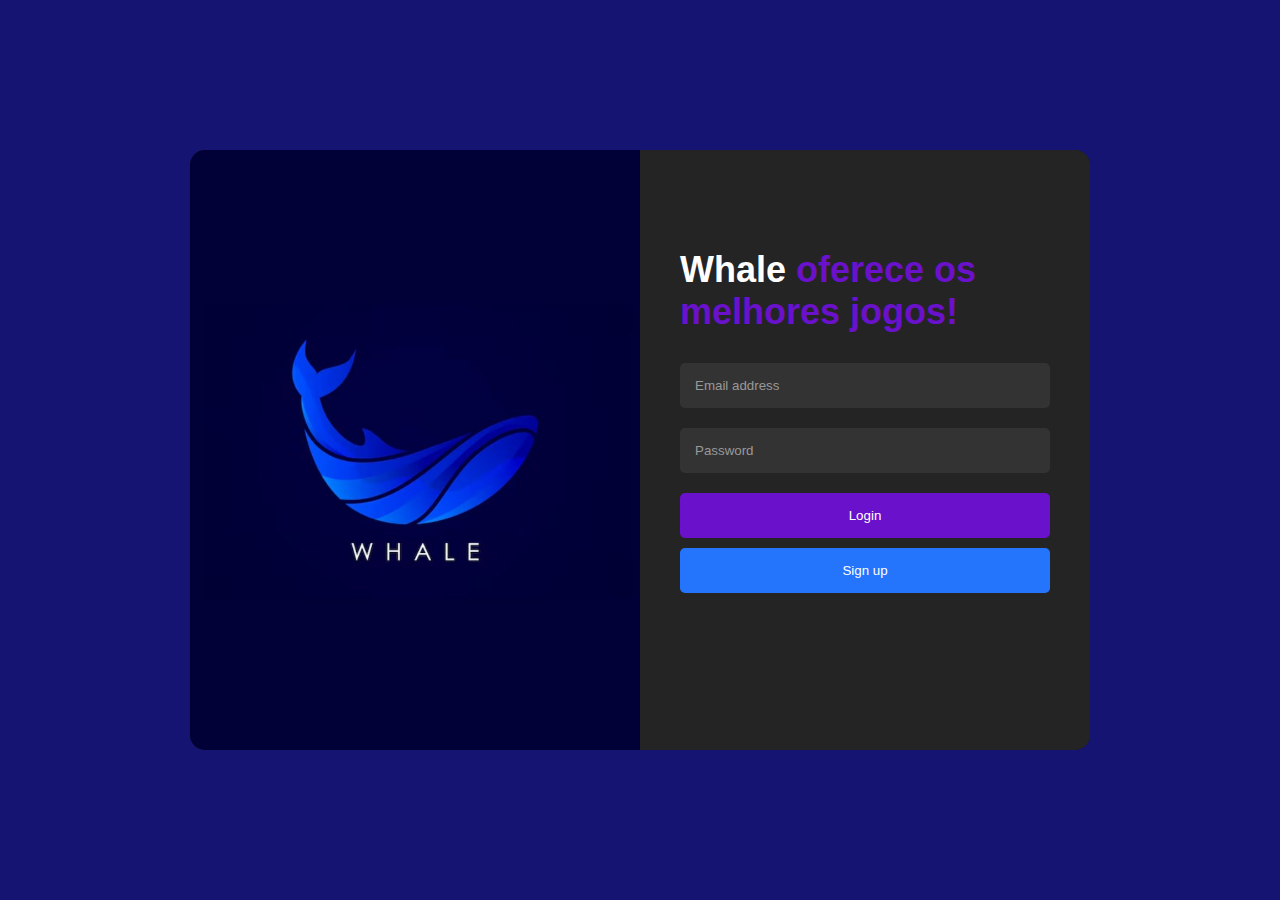
==== login.html @ 519f535e "Add files via upload" ====
<!DOCTYPE html>
<html lang="en">
<head>
    <meta charset="UTF-8">
    <meta name="viewport" content="width=device-width, initial-scale=1.0">
    <title>Login</title>
    <link rel="stylesheet" href="style.css">
</head>
<body>
    <div class="login-container">
        <div class="left-panel">
            <img src="whale.jpg" alt="logo">
            <div class="abstract-bg"></div>
        </div>
        <div class="right-panel">
            <div class="login-form">
                <h1>Whale  <span>oferece os melhores jogos!</span></h1>
                <form id="loginForm">
                    <input type="email" id="email" placeholder="Email address" required>
                    <input type="password" id="password" placeholder="Password" required>
                    <button type="submit" class="btn login">Login</button>
                    <button type="button" class="btn signup" id="signUpBtn">Sign up</button>
                </form>
                <div class="social-icons">
                    <a href="#"><i class="fab fa-facebook-f"></i></a>
                    <a href="#"><i class="fab fa-twitter"></i></a>
                    <a href="#"><i class="fab fa-instagram"></i></a>
                </div>
            </div>
        </div>
    </div>
    <script src="script.js"></script>
</body>
</html>
---- style.css ----
* {
    margin: 0;
    padding: 0;
    box-sizing: border-box;
}

body {
    font-family: 'Poppins', sans-serif;
    background-color: #161472;
    color: #fff;
    display: flex;
    justify-content: center;
    align-items: center;
    height: 100vh;
}

.left-panel img {
    width: 100%;
    height: 100%;
    object-fit: cover;
}

.login-container {
    display: flex;
    width: 900px;
    height: 600px;
    background-color: #1e1e1e;
    border-radius: 15px;
    overflow: hidden;
}

.left-panel {
    width: 50%;
    background: linear-gradient(135deg, #6a11cb 0%, #2575fc 100%);
    display: flex;
    align-items: center;
    justify-content: center;
}


.right-panel {
    width: 50%;
    padding: 40px;
    display: flex;
    flex-direction: column;
    justify-content: center;
    background-color: #242424;
}
h1 {
    color: #fff;
    font-size: 24px;
    margin-bottom: 20px;
    font-weight: 600; 
}

.login-form h1 {
    font-size: 36px;
    margin-bottom: 20px;
}

.login-form h1 span {
    color: #6a11cb;
}

.login-form input {
    width: 100%;
    padding: 15px;
    margin: 10px 0;
    border-radius: 5px;
    border: none;
    background-color: #333;
    color: #fff;
}

.login-form input::placeholder {
    color: #999;
}


.btn {
    width: 100%;
    padding: 15px;
    margin-top: 10px;
    border: none;
    border-radius: 5px;
    cursor: pointer;
}

.btn.login {
    background-color: #6a11cb;
    color: #fff;
}

.btn.signup {
    background-color: #2575fc;
    color: #fff;
}

.social-icons {
    margin-top: 30px;
    text-align: center;
}

.social-icons a {
    color: #fff;
    margin: 0 10px;
    font-size: 24px;
}

.social-icons a:hover {
    color: #6a11cb;
}
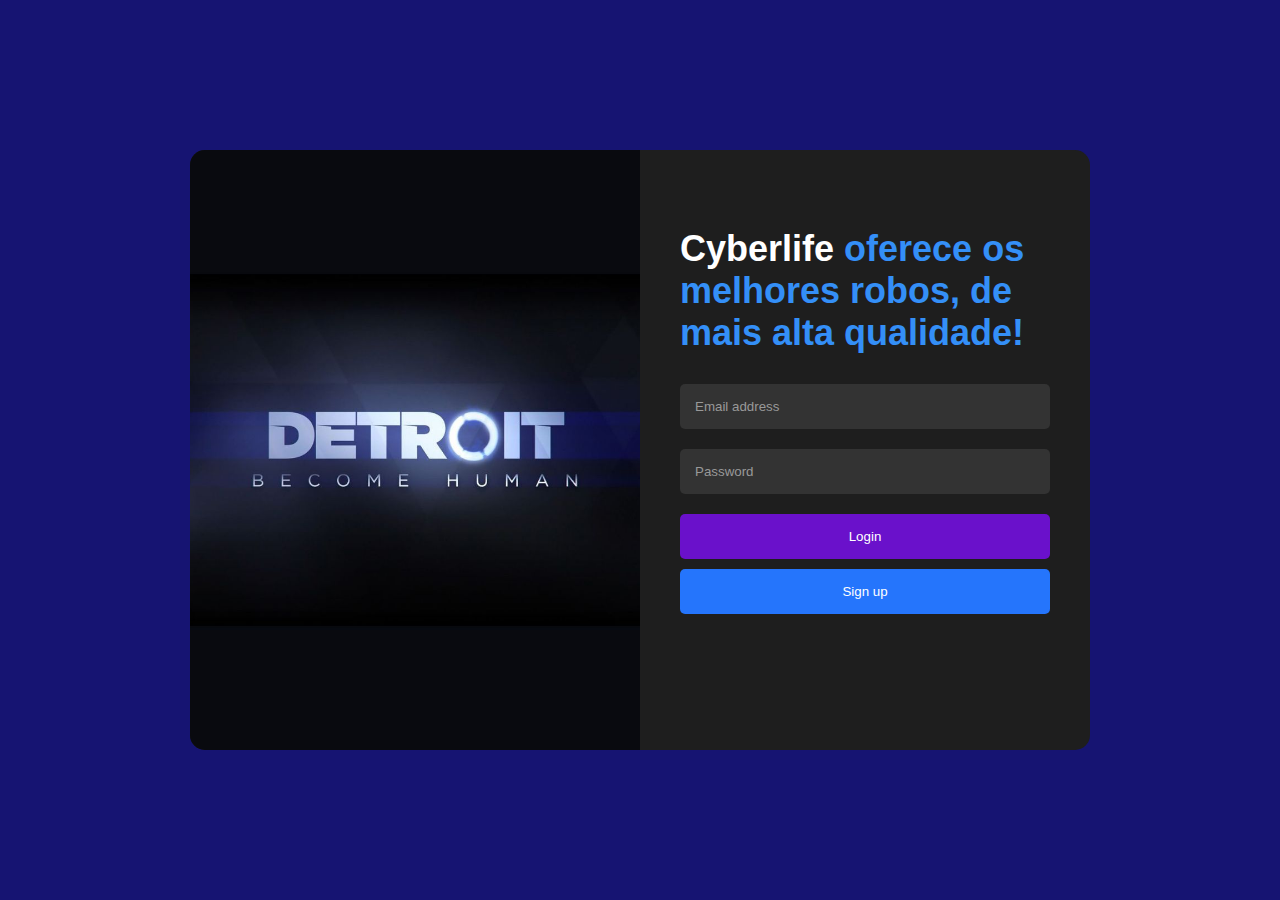
==== commit 60c3d733: "Add files via upload" ====
--- a/login.html
+++ b/login.html
@@ -9,12 +9,12 @@
 <body>
     <div class="login-container">
         <div class="left-panel">
-            <img src="whale.jpg" alt="logo">
+            <img src="detroit.jpg" alt="logo">
             <div class="abstract-bg"></div>
         </div>
         <div class="right-panel">
             <div class="login-form">
-                <h1>Whale  <span>oferece os melhores jogos!</span></h1>
+                <h1>Cyberlife  <span>oferece os melhores robos, de mais alta qualidade!</span></h1>
                 <form id="loginForm">
                     <input type="email" id="email" placeholder="Email address" required>
                     <input type="password" id="password" placeholder="Password" required>
--- a/style.css
+++ b/style.css
@@ -44,7 +44,6 @@
     display: flex;
     flex-direction: column;
     justify-content: center;
-    background-color: #242424;
 }
 h1 {
     color: #fff;
@@ -59,7 +58,7 @@
 }
 
 .login-form h1 span {
-    color: #6a11cb;
+    color: #348ff7;
 }
 
 .login-form input {
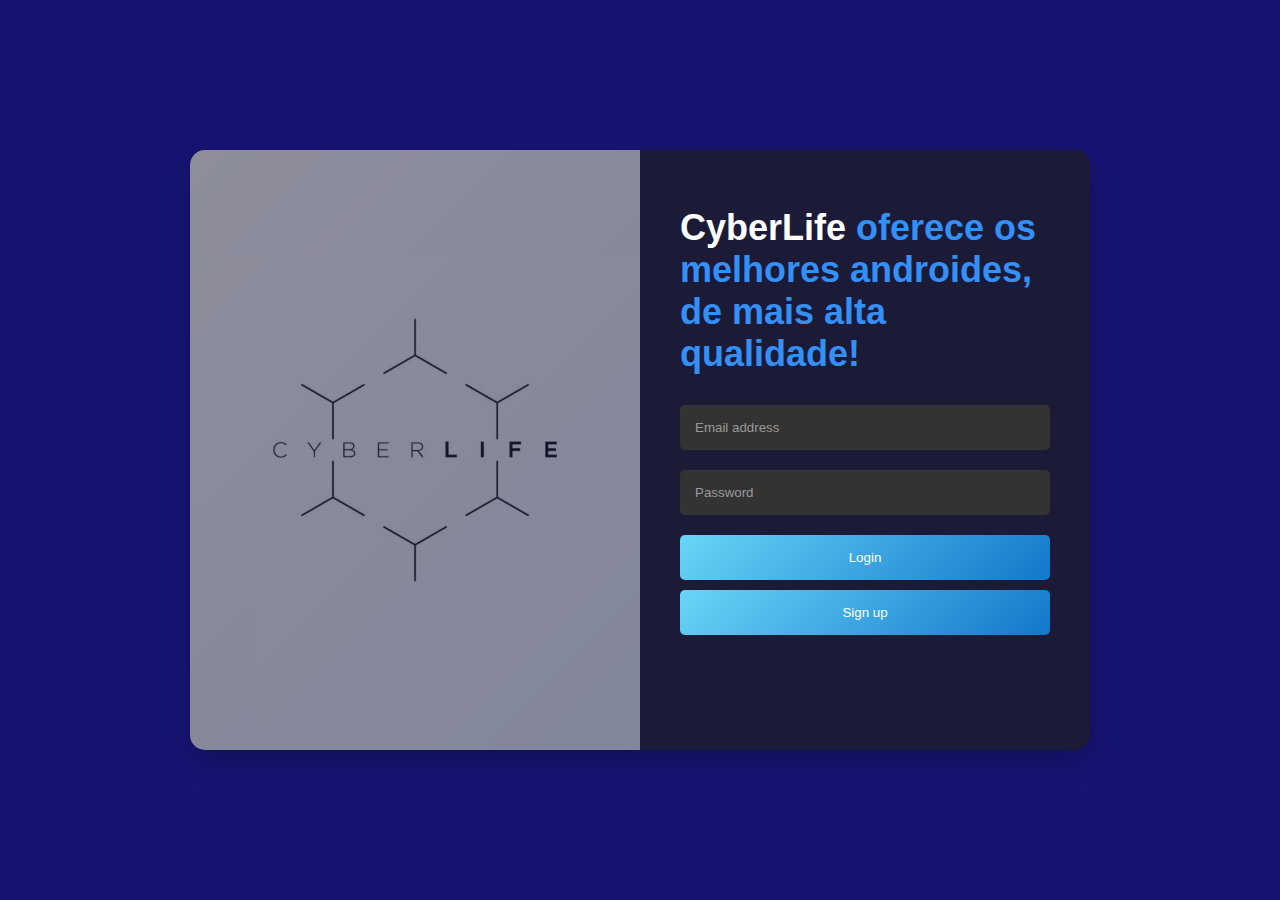
==== commit c53a74a3: "Add files via upload" ====
--- a/login.html
+++ b/login.html
@@ -1,34 +1,34 @@
-<!DOCTYPE html>
-<html lang="en">
-<head>
-    <meta charset="UTF-8">
-    <meta name="viewport" content="width=device-width, initial-scale=1.0">
-    <title>Login</title>
-    <link rel="stylesheet" href="style.css">
-</head>
-<body>
-    <div class="login-container">
-        <div class="left-panel">
-            <img src="detroit.jpg" alt="logo">
-            <div class="abstract-bg"></div>
-        </div>
-        <div class="right-panel">
-            <div class="login-form">
-                <h1>Cyberlife  <span>oferece os melhores robos, de mais alta qualidade!</span></h1>
-                <form id="loginForm">
-                    <input type="email" id="email" placeholder="Email address" required>
-                    <input type="password" id="password" placeholder="Password" required>
-                    <button type="submit" class="btn login">Login</button>
-                    <button type="button" class="btn signup" id="signUpBtn">Sign up</button>
-                </form>
-                <div class="social-icons">
-                    <a href="#"><i class="fab fa-facebook-f"></i></a>
-                    <a href="#"><i class="fab fa-twitter"></i></a>
-                    <a href="#"><i class="fab fa-instagram"></i></a>
-                </div>
-            </div>
-        </div>
-    </div>
-    <script src="script.js"></script>
-</body>
+<!DOCTYPE html>
+<html lang="en">
+<head>
+    <meta charset="UTF-8">
+    <meta name="viewport" content="width=device-width, initial-scale=1.0">
+    <title>Login</title>
+    <link rel="stylesheet" href="style.css">
+</head>
+<body>
+    <div class="login-container">
+        <div class="left-panel">
+            <img src="logo.jpg" alt="logo">
+            <div class="abstract-bg"></div>
+        </div>
+        <div class="right-panel">
+            <div class="login-form">
+                <h1>CyberLife  <span>oferece os melhores androides, de mais alta qualidade!</span></h1>
+                <form id="loginForm">
+                    <input type="email" id="email" placeholder="Email address" required>
+                    <input type="password" id="password" placeholder="Password" required>
+                    <button type="submit" class="btn login">Login</button>
+                    <button type="button" class="btn signup" id="signUpBtn">Sign up</button>
+                </form>
+                <div class="social-icons">
+                    <a href="#"><i class="fab fa-facebook-f"></i></a>
+                    <a href="#"><i class="fab fa-twitter"></i></a>
+                    <a href="#"><i class="fab fa-instagram"></i></a>
+                </div>
+            </div>
+        </div>
+    </div>
+    <script src="script.js"></script>
+</body>
 </html>--- a/style.css
+++ b/style.css
@@ -1,111 +1,131 @@
-* {
-    margin: 0;
-    padding: 0;
-    box-sizing: border-box;
-}
-
-body {
-    font-family: 'Poppins', sans-serif;
-    background-color: #161472;
-    color: #fff;
-    display: flex;
-    justify-content: center;
-    align-items: center;
-    height: 100vh;
-}
-
-.left-panel img {
-    width: 100%;
-    height: 100%;
-    object-fit: cover;
-}
-
-.login-container {
-    display: flex;
-    width: 900px;
-    height: 600px;
-    background-color: #1e1e1e;
-    border-radius: 15px;
-    overflow: hidden;
-}
-
-.left-panel {
-    width: 50%;
-    background: linear-gradient(135deg, #6a11cb 0%, #2575fc 100%);
-    display: flex;
-    align-items: center;
-    justify-content: center;
-}
-
-
-.right-panel {
-    width: 50%;
-    padding: 40px;
-    display: flex;
-    flex-direction: column;
-    justify-content: center;
-}
-h1 {
-    color: #fff;
-    font-size: 24px;
-    margin-bottom: 20px;
-    font-weight: 600; 
-}
-
-.login-form h1 {
-    font-size: 36px;
-    margin-bottom: 20px;
-}
-
-.login-form h1 span {
-    color: #348ff7;
-}
-
-.login-form input {
-    width: 100%;
-    padding: 15px;
-    margin: 10px 0;
-    border-radius: 5px;
-    border: none;
-    background-color: #333;
-    color: #fff;
-}
-
-.login-form input::placeholder {
-    color: #999;
-}
-
-
-.btn {
-    width: 100%;
-    padding: 15px;
-    margin-top: 10px;
-    border: none;
-    border-radius: 5px;
-    cursor: pointer;
-}
-
-.btn.login {
-    background-color: #6a11cb;
-    color: #fff;
-}
-
-.btn.signup {
-    background-color: #2575fc;
-    color: #fff;
-}
-
-.social-icons {
-    margin-top: 30px;
-    text-align: center;
-}
-
-.social-icons a {
-    color: #fff;
-    margin: 0 10px;
-    font-size: 24px;
-}
-
-.social-icons a:hover {
-    color: #6a11cb;
-}+* {
+    margin: 0;
+    padding: 0;
+    box-sizing: border-box;
+}
+
+body {
+    font-family: 'Poppins', sans-serif;
+    background-color: #161472;
+    background-image: url('https://meups.com.br/wp-content/uploads/2018/05/Detroit-Become-Human_2.jpg'); /* Coloque o caminho da sua imagem aqui */
+    background-size: cover; /* Garante que a imagem cubra toda a página */
+    background-position: center; /* Centraliza a imagem */
+    background-repeat: no-repeat; /* Evita que a imagem se repita */
+    color: #fff;
+    display: flex;
+    justify-content: center;
+    align-items: center;
+    height: 100vh;
+}
+
+
+.left-panel img {
+    width: 100%;
+    height: 100%;
+    object-fit: cover;
+    opacity: 90%;
+}
+
+.login-container {
+    display: flex;
+    width: 900px;
+    height: 600px;
+    background-color: rgba(30, 30, 30, 0.70); /* Ajuste a transparência com o último valor (0.85 é 85% opaco) */
+    border-radius: 15px;
+    overflow: hidden;
+    box-shadow: 0 10px 30px rgba(0, 0, 0, 0.2);
+}
+
+.left-panel {
+    width: 50%;
+    background: linear-gradient(135deg, #ffffff 0%, #2575fc 100%);
+    display: flex;
+    align-items: center;
+    justify-content: center;
+    opacity: 50%;
+}
+
+.right-panel {
+    width: 50%;
+    padding: 40px;
+    display: flex;
+    flex-direction: column;
+    justify-content: center;
+}
+
+h1 {
+    color: #fff;
+    font-size: 24px;
+    margin-bottom: 20px;
+    font-weight: 600;
+}
+
+.login-form h1 {
+    font-size: 36px;
+    margin-bottom: 20px;
+}
+
+.login-form h1 span {
+    color: #348ff7;
+}
+
+.login-form input {
+    width: 100%;
+    padding: 15px;
+    margin: 10px 0;
+    border-radius: 5px;
+    border: none;
+    background-color: #333;
+    color: #fff;
+    transition: background-color 0.3s ease;
+}
+
+.login-form input::placeholder {
+    color: #999;
+}
+
+.login-form input:focus {
+    background-color: #444;
+}
+
+.btn {
+    width: 100%;
+    padding: 15px;
+    margin-top: 10px;
+    border: none;
+    border-radius: 5px;
+    cursor: pointer;
+    transition: background-color 0.3s ease;
+}
+
+.btn.login {
+    background-color: #1177cb;
+    background: linear-gradient(135deg, #68d5f7 0%, #1177cb 100%);
+    color: #fff;
+}
+
+.btn.signup {
+    background-color: #0e3983;
+    background: linear-gradient(135deg, #68d5f7 0%, #1177cb 100%);
+    color: #fff;
+}
+
+.btn:hover {
+    opacity: 0.9;
+}
+
+.social-icons {
+    margin-top: 30px;
+    text-align: center;
+}
+
+.social-icons a {
+    color: #fff;
+    margin: 0 10px;
+    font-size: 24px;
+    transition: color 0.3s ease;
+}
+
+.social-icons a:hover {
+    color: #6a11cb;
+}
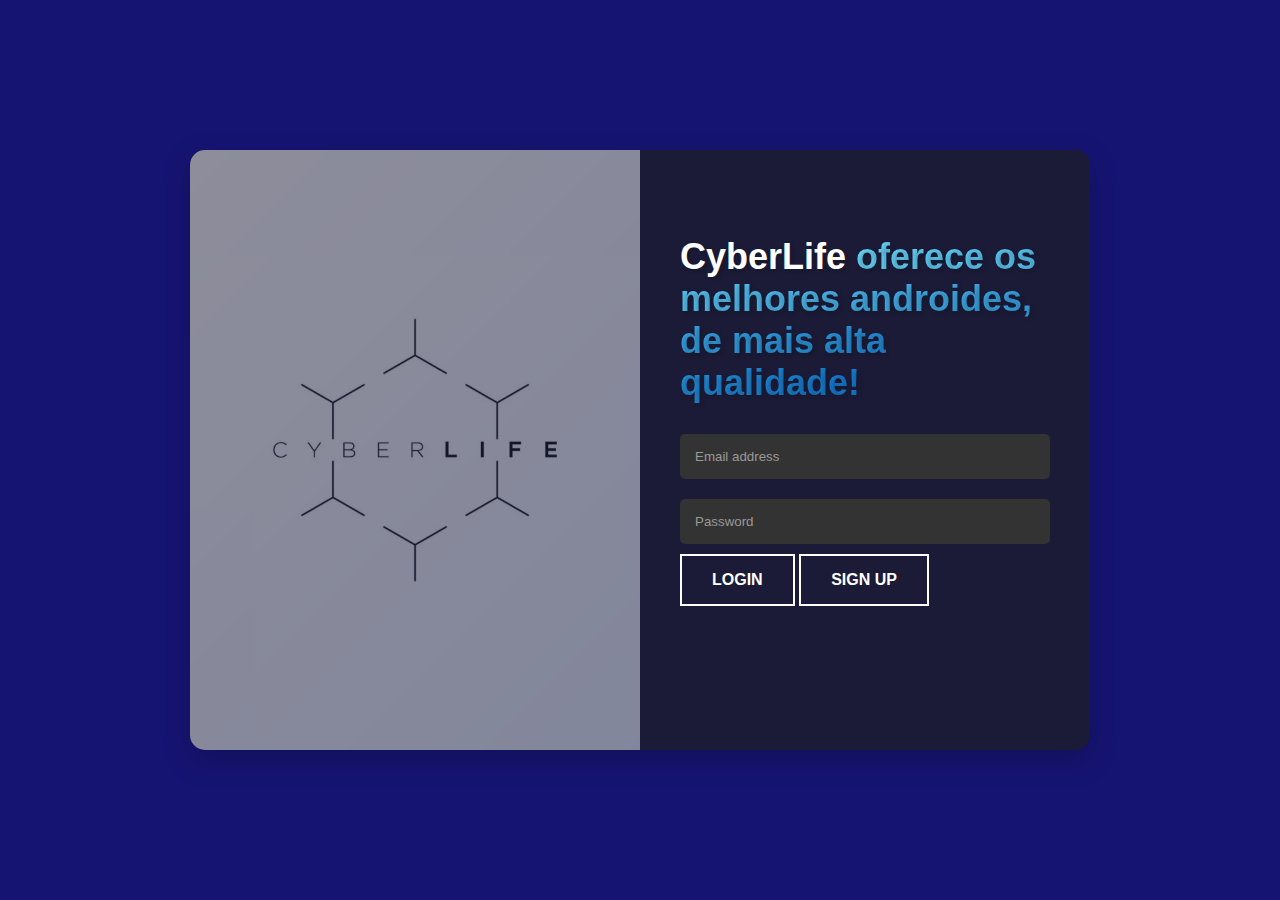
==== commit 55f93df5: "Add files via upload" ====
--- a/login.html
+++ b/login.html
@@ -1,11 +1,13 @@
 <!DOCTYPE html>
 <html lang="en">
+
 <head>
     <meta charset="UTF-8">
     <meta name="viewport" content="width=device-width, initial-scale=1.0">
     <title>Login</title>
     <link rel="stylesheet" href="style.css">
 </head>
+
 <body>
     <div class="login-container">
         <div class="left-panel">
@@ -14,12 +16,12 @@
         </div>
         <div class="right-panel">
             <div class="login-form">
-                <h1>CyberLife  <span>oferece os melhores androides, de mais alta qualidade!</span></h1>
+                <h1>CyberLife <span>oferece os melhores androides, de mais alta qualidade!</span></h1>
                 <form id="loginForm">
                     <input type="email" id="email" placeholder="Email address" required>
                     <input type="password" id="password" placeholder="Password" required>
-                    <button type="submit" class="btn login">Login</button>
-                    <button type="button" class="btn signup" id="signUpBtn">Sign up</button>
+                    <button type="submit" class="btn diagonal-btn">Login</button>
+                    <button type="button" class="btn diagonal-btn" id="signUpBtn">Sign up</button>
                 </form>
                 <div class="social-icons">
                     <a href="#"><i class="fab fa-facebook-f"></i></a>
@@ -31,4 +33,5 @@
     </div>
     <script src="script.js"></script>
 </body>
+
 </html>--- a/style.css
+++ b/style.css
@@ -6,18 +6,17 @@
 
 body {
     font-family: 'Poppins', sans-serif;
-    background-color: #161472;
-    background-image: url('https://meups.com.br/wp-content/uploads/2018/05/Detroit-Become-Human_2.jpg'); /* Coloque o caminho da sua imagem aqui */
-    background-size: cover; /* Garante que a imagem cubra toda a página */
-    background-position: center; /* Centraliza a imagem */
-    background-repeat: no-repeat; /* Evita que a imagem se repita */
+    background-color: #161472; 
+    background-image: url('https://files.fm/thumb_show.php?i=wtvhcc5kn2');
+    background-size: cover;
+    background-position: center;
+    background-repeat: no-repeat;
     color: #fff;
     display: flex;
     justify-content: center;
     align-items: center;
     height: 100vh;
 }
-
 
 .left-panel img {
     width: 100%;
@@ -30,7 +29,7 @@
     display: flex;
     width: 900px;
     height: 600px;
-    background-color: rgba(30, 30, 30, 0.70); /* Ajuste a transparência com o último valor (0.85 é 85% opaco) */
+    background-color: rgba(30, 30, 30, 0.70);
     border-radius: 15px;
     overflow: hidden;
     box-shadow: 0 10px 30px rgba(0, 0, 0, 0.2);
@@ -58,6 +57,7 @@
     font-size: 24px;
     margin-bottom: 20px;
     font-weight: 600;
+    text-shadow: 2px 2px 4px rgba(0, 0, 0, 0.2);
 }
 
 .login-form h1 {
@@ -66,7 +66,12 @@
 }
 
 .login-form h1 span {
-    color: #348ff7;
+    background: linear-gradient(135deg, #68d5f7, #1177cb); 
+    -webkit-background-clip: text; 
+    -webkit-text-fill-color: transparent;
+    background-clip: text;
+    color: transparent; 
+    text-shadow: 2px 2px 4px rgba(0, 0, 0, 0.2);
 }
 
 .login-form input {
@@ -88,31 +93,45 @@
     background-color: #444;
 }
 
-.btn {
-    width: 100%;
-    padding: 15px;
-    margin-top: 10px;
-    border: none;
-    border-radius: 5px;
+.diagonal-btn {
+    position: relative;
+    display: inline-block;
+    padding: 15px 30px;
+    background-color: transparent;
+    color: #fff;
+    font-size: 16px;
+    font-weight: bold;
+    text-transform: uppercase;
+    text-decoration: none;
+    overflow: hidden;
     cursor: pointer;
-    transition: background-color 0.3s ease;
+    border: 2px solid #fff;
+    transition: color 0.4s;
+    z-index: 1;
 }
 
-.btn.login {
-    background-color: #1177cb;
-    background: linear-gradient(135deg, #68d5f7 0%, #1177cb 100%);
-    color: #fff;
+.diagonal-btn::before {
+    content: '';
+    position: absolute;
+    top: 100%;
+    left: 100%;
+    width: 300%;
+    height: 300%;
+    background-color: #68d5f7;
+    transition: all 0.5s ease;
+    transform: rotate(45deg);
+    z-index: -1;
 }
 
-.btn.signup {
-    background-color: #0e3983;
-    background: linear-gradient(135deg, #68d5f7 0%, #1177cb 100%);
-    color: #fff;
+.diagonal-btn:hover::before {
+    top: -100%;
+    left: -100%;
 }
 
-.btn:hover {
-    opacity: 0.9;
+.diagonal-btn:hover {
+    color: #333; /* Cor do texto quando o efeito cobre o botão */
 }
+
 
 .social-icons {
     margin-top: 30px;
